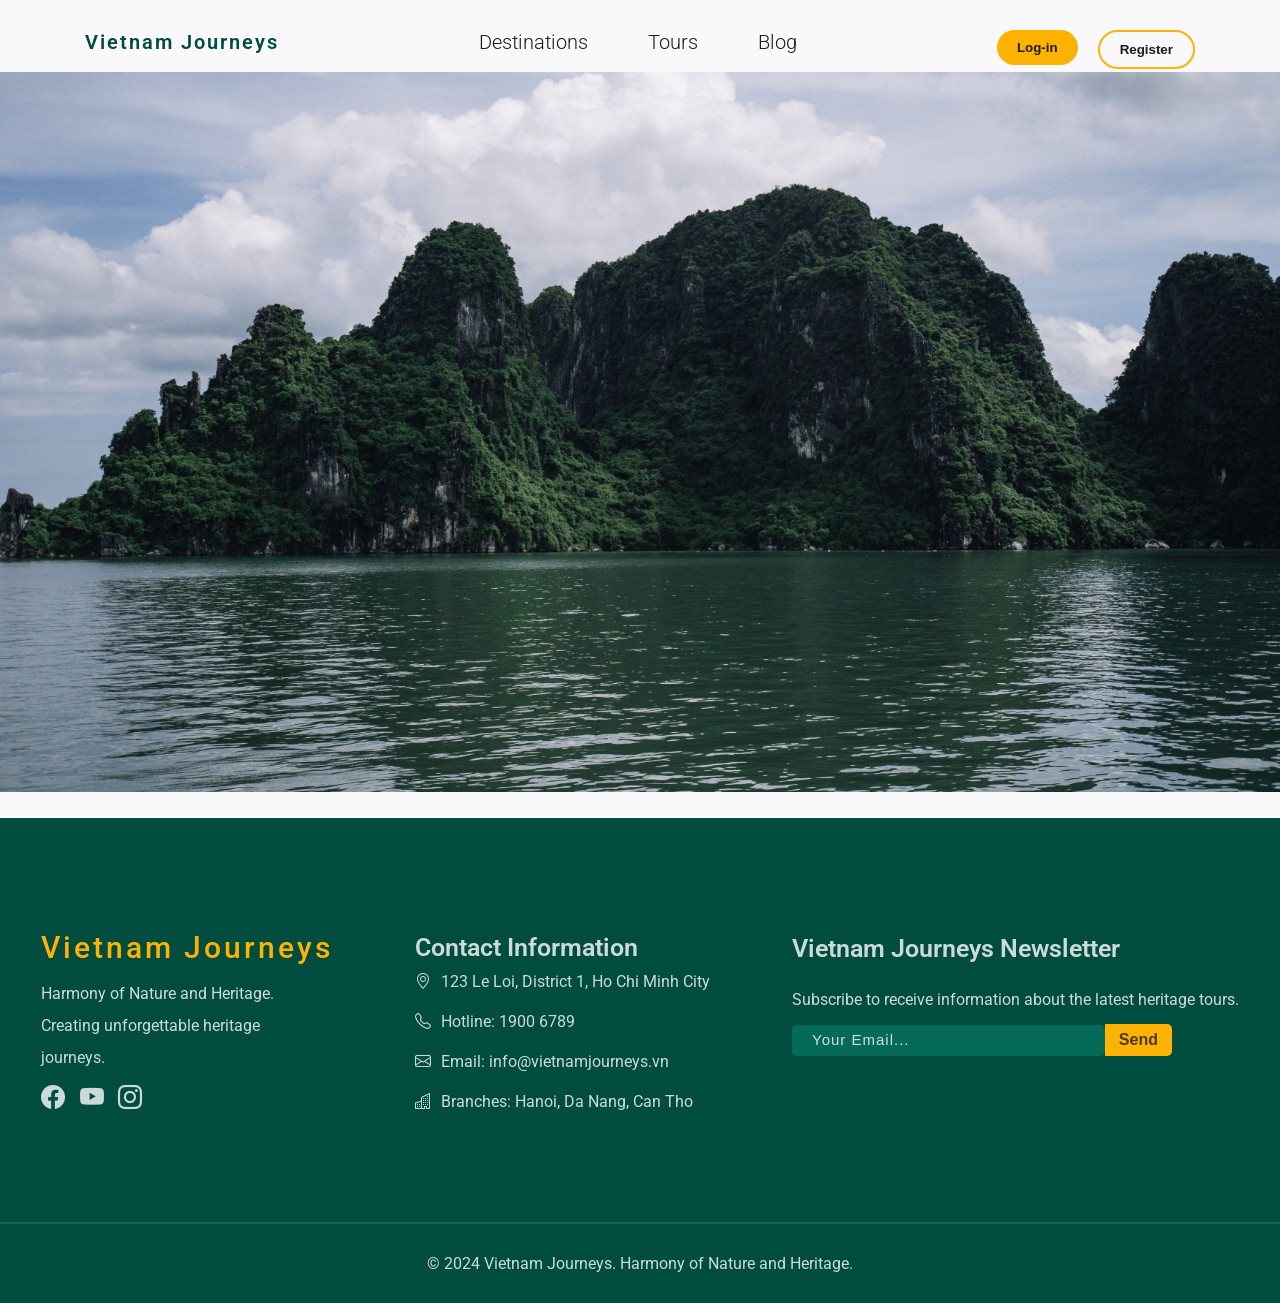
==== html/Blog.html @ 5e9617a5 "update" ====
<!DOCTYPE html>
<html lang="en">
<head>
    <meta charset="UTF-8">
    <meta name="viewport" content="width=device-width, initial-scale=1.0">
    <link rel="stylesheet" href="../css/header_footer.css">
    <link rel="stylesheet" href="https://cdn.jsdelivr.net/npm/bootstrap-icons@1.13.1/font/bootstrap-icons.min.css">
    
    
    <title>Document</title>
</head>
<body>

<!-- header -->
<section>
    <header>
        <div class="logo">
            <a href="" class="logo_detail">Vietnam Journeys</a>
        </div>
        <nav class="nav_menu">
         <ul class="menu">
                <li class="menu_list"><a href="../html/Detail_Destination.html">Destinations</a></li>
                <li class="menu_list"><a href="../html/Tours.html">Tours</a></li>
                <li class="menu_list"><a href="../html/Blog.html">Blog</a></li>
            </ul>
        </nav>
        <div class="book_tour">
           <div class="log-in">
            <a  href="./Log-in.html"><button>Log-in</button></a>
           </div>
            <div class="register">
                 <a href="./Register.html"><button>Register</button></a>
            </div>
        </div>
        
    </header>
</section>
<section>
    <div class="banner-home"></div>
</section>







<!-- footer -->
<section>
    <footer>
        <div class="footer-full">
        <div class="footer-container">
            <div class="footer-logo">
                <p class="name-logo">Vietnam Journeys</p>
                <p style="width:30vh;">Harmony of Nature and Heritage. Creating unforgettable heritage journeys.</p>
                <div class="icon-social">
                    <div class="icon-face">
                        <i style="font-size: 1.5em;" class="bi bi-facebook"></i>           
                    </div>
                    <div class="icon-youtube">
                        <i style="font-size: 1.5em;" class="bi bi-youtube"></i>
                    </div>
                    <div class="icon-instagram">
                        <i style="font-size: 1.5em;" class="bi bi-instagram"></i>
                    </div>
                </div>
            </div>
            <div class="footer-contact">
                <p style="font-size: 25px; font-weight: 600;">Contact Information</p>
                <div class="address-com">
                    <i class="bi bi-geo-alt"></i>
                    <p>123 Le Loi, District 1, Ho Chi Minh City</p>
                </div>
                <div class="address-com">
                    <i class="bi bi-telephone"></i>
                    <p>Hotline: 1900 6789</p>
                </div>
                <div class="address-com">
                    <i class="bi bi-envelope"></i>
                    <p>Email: info@vietnamjourneys.vn</p>
                </div>
                <div class="address-com">
                    <i class="bi bi-buildings"></i>
                    <p>Branches: Hanoi, Da Nang, Can Tho</p>
                </div>
            </div>
            <div class="footer-email">
                 <p style="font-size: 25px; font-weight: 600;">Vietnam Journeys Newsletter</p>
                <p>Subscribe to receive information about the latest heritage tours.</p>
                <div class="button-footer">
                    <div class="b1"><input type="email" placeholder="Your Email..."><button type="button"><b>Send</b> </button></div>
                </div>
            </div>          
        </div>
        <hr>
        <div class="footer-copyright">
                <p>© 2024 Vietnam Journeys. Harmony of Nature and Heritage.</p>
            </div>
        </div>
         
    </footer>
</section>
</body>
</html>
---- css/header_footer.css ----
@import url('https://fonts.googleapis.com/css2?family=Be+Vietnam+Pro:ital,wght@0,100;0,200;0,300;0,400;0,500;0,600;0,700;0,800;0,900;1,100;1,200;1,300;1,400;1,500;1,600;1,700;1,800;1,900&family=Roboto:ital,wght@0,100..900;1,100..900&display=swap');
*{
    margin: 0;
    padding: 0;
    box-sizing: border-box;
}
body{
font-family: "Roboto", sans-serif;
background-color: #f9f9fc;
}
.container{
     background-color:  #ffffff;
}
header{
    display: flex;
    justify-content: space-around;
    background-color: #f9f9fc;
    height: 8vh;
    padding: 20px 0px 10px 0px;
 
}
.logo a{
    color: #004d40;
    text-decoration: none;
    font-size: 20px;
    font-weight: 600;
    letter-spacing: 2px;
    
}
.logo{
    margin-top: 10px;
    

}
/* nav{
    display: flex;
} */
.menu{
    display: flex;
    
}
.menu a{
    text-decoration: none;  
    color: #191c1c; 
    font-size: 20px;
}
.menu li{
    list-style: none;
    padding: 10px 30px;
    font-weight: 300;
}
.menu li :hover{
 color: #ffb300 ;
 border-bottom: 2px solid #ffb300;
 font-weight: 500;
}
.book_tour .log-in button{
border: none;
background-color: #ffb300;
border-radius: 20px;
color: #191c1c;
font-weight: 600;
padding: 10px 20px 10px 20px;
margin-top: 10px;

}
.book_tour .register button{
border: 2px solid #ffb300 ;
/* background-color: #ffb300; */
border-radius: 20px;
color: #191c1c;
font-weight: 600;
padding: 10px 20px 10px 20px;
margin-top: 10px;
 background-color: #f9f9fc;
}

.log-in a :hover{
border: none;
background-color: #d6b15a;
border-radius: 20px;
color: #191c1c;

}
.register a :hover{

background-color: #ffb300;


}


/* FOOTER */

.footer-full{
        background-color: #004d40;
        margin-top: 2%;

}
.footer-container{
    display: flex;
    color: #ffffffcc;
    background-color: #004d40;
    justify-content: space-around;
    padding: 100px 0px 100px 0px;
}
.name-logo{
    font-size: 30px;
     color: #ffb300 ;
     font-weight: 500;
     letter-spacing: 3px;


}
.footer-logo{
    line-height: 2.0;
}

.icon-social{
      display: flex;
     gap: 5%;
}
.address-com{
    display: flex;
    gap :10px;
    line-height: 2.5;
}
.footer-email{
     line-height: 2.5;
}
.button-footer input{
    border: none ;
    border-radius: 5px;
    height: 3.5vh;
    width: 70%;
    background-color: #087260cc;

}
.button-footer input::placeholder{
    color: #ffffffcc;
    padding-left: 20px;
    font-size: 15px;
    letter-spacing: 1px;
}
.button-footer button{
    border: none;
    height: 3.5vh;
    width: 15%;
    border-top-right-radius:5px ;
    border-bottom-right-radius: 5px;
    background-color: #ffb300;
    font-size: 16px;
    color: #191c1ccc;

}
.footer-copyright{
    text-align: center;
    color: #ffffffcc;
    padding: 30px 0px 30px 0px;
}
hr{
    border: 1px solid #087260cc;
    display: flex;

}
.book_tour{
    display:flex;
    gap:20px;
}
.footer-contact{
    margin-top: 15px;
}


/* Banner */
.banner-home{
    height: 80vh;
    background: url(../imgs/vhl2.jpg)center/cover;
}
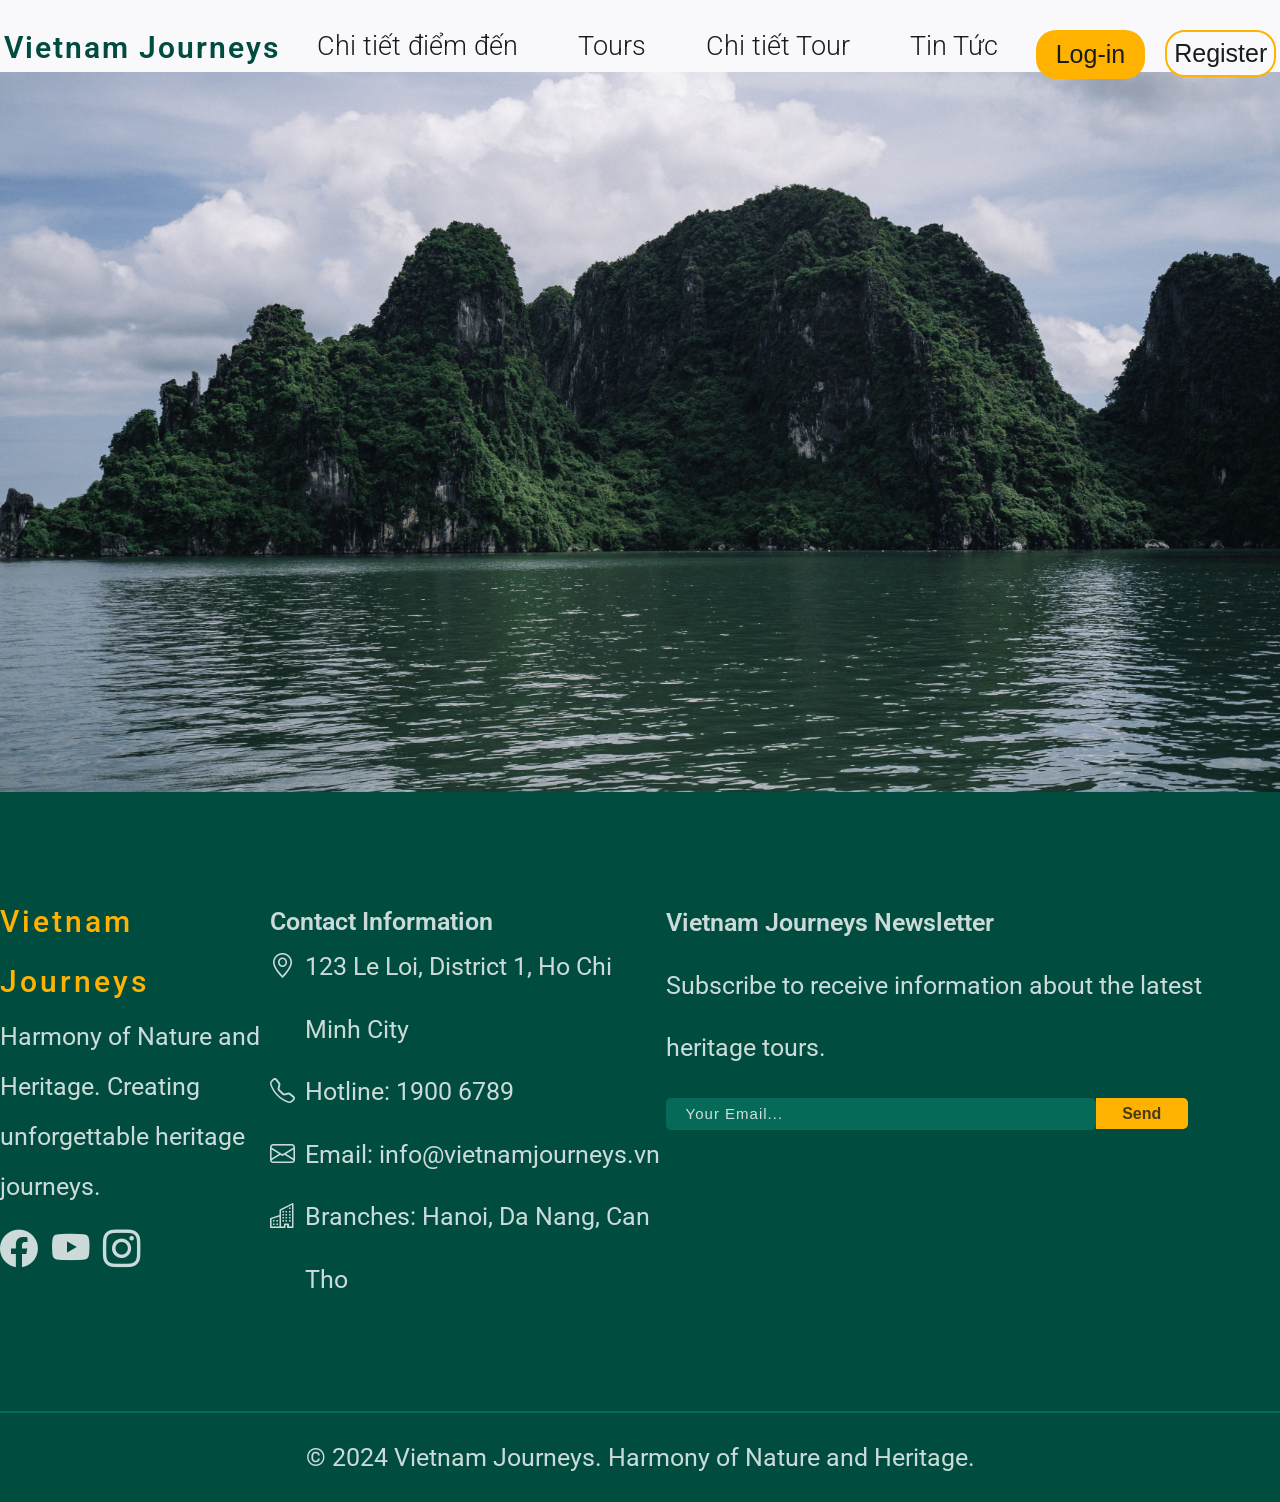
==== commit 4cf347a0: "update_layout" ====
--- a/html/Blog.html
+++ b/html/Blog.html
@@ -3,6 +3,7 @@
 <head>
     <meta charset="UTF-8">
     <meta name="viewport" content="width=device-width, initial-scale=1.0">
+
     <link rel="stylesheet" href="../css/header_footer.css">
     <link rel="stylesheet" href="https://cdn.jsdelivr.net/npm/bootstrap-icons@1.13.1/font/bootstrap-icons.min.css">
     
@@ -19,17 +20,18 @@
         </div>
         <nav class="nav_menu">
          <ul class="menu">
-                <li class="menu_list"><a href="../html/Detail_Destination.html">Destinations</a></li>
+                <li class="menu_list"><a href="../html/Detail_Destination.html">Chi tiết điểm đến</a></li>
                 <li class="menu_list"><a href="../html/Tours.html">Tours</a></li>
-                <li class="menu_list"><a href="../html/Blog.html">Blog</a></li>
+                <li class="menu_list"><a href="../html/Detail_tours.html">Chi tiết Tour</a></li>
+                <li class="menu_list"><a href="../html/Blog.html">Tin Tức</a></li>
             </ul>
         </nav>
         <div class="book_tour">
            <div class="log-in">
-            <a  href="./Log-in.html"><button>Log-in</button></a>
+            <a  href="./html/Log-in.html"><button>Log-in</button></a>
            </div>
             <div class="register">
-                 <a href="./Register.html"><button>Register</button></a>
+                 <a href="./html/Register.html"><button>Register</button></a>
             </div>
         </div>
         
--- a/css/header_footer.css
+++ b/css/header_footer.css
@@ -22,7 +22,7 @@
 .logo a{
     color: #004d40;
     text-decoration: none;
-    font-size: 20px;
+    font-size: 30px;
     font-weight: 600;
     letter-spacing: 2px;
     
@@ -42,7 +42,7 @@
 .menu a{
     text-decoration: none;  
     color: #191c1c; 
-    font-size: 20px;
+    font-size: 27px;
 }
 .menu li{
     list-style: none;
@@ -59,9 +59,10 @@
 background-color: #ffb300;
 border-radius: 20px;
 color: #191c1c;
-font-weight: 600;
+font-weight: 500;
 padding: 10px 20px 10px 20px;
 margin-top: 10px;
+font-size: 25px;
 
 }
 .book_tour .register button{
@@ -69,10 +70,11 @@
 /* background-color: #ffb300; */
 border-radius: 20px;
 color: #191c1c;
-font-weight: 600;
-padding: 10px 20px 10px 20px;
+font-weight: 500;
+padding: 7px;
 margin-top: 10px;
  background-color: #f9f9fc;
+ font-size: 25px;
 }
 
 .log-in a :hover{
@@ -94,7 +96,7 @@
 
 .footer-full{
         background-color: #004d40;
-        margin-top: 2%;
+        /* margin-top: 2%; */
 
 }
 .footer-container{
@@ -103,6 +105,7 @@
     background-color: #004d40;
     justify-content: space-around;
     padding: 100px 0px 100px 0px;
+    font-size: 25px;
 }
 .name-logo{
     font-size: 30px;
@@ -157,6 +160,7 @@
     text-align: center;
     color: #ffffffcc;
     padding: 30px 0px 30px 0px;
+    font-size: 25px;
 }
 hr{
     border: 1px solid #087260cc;
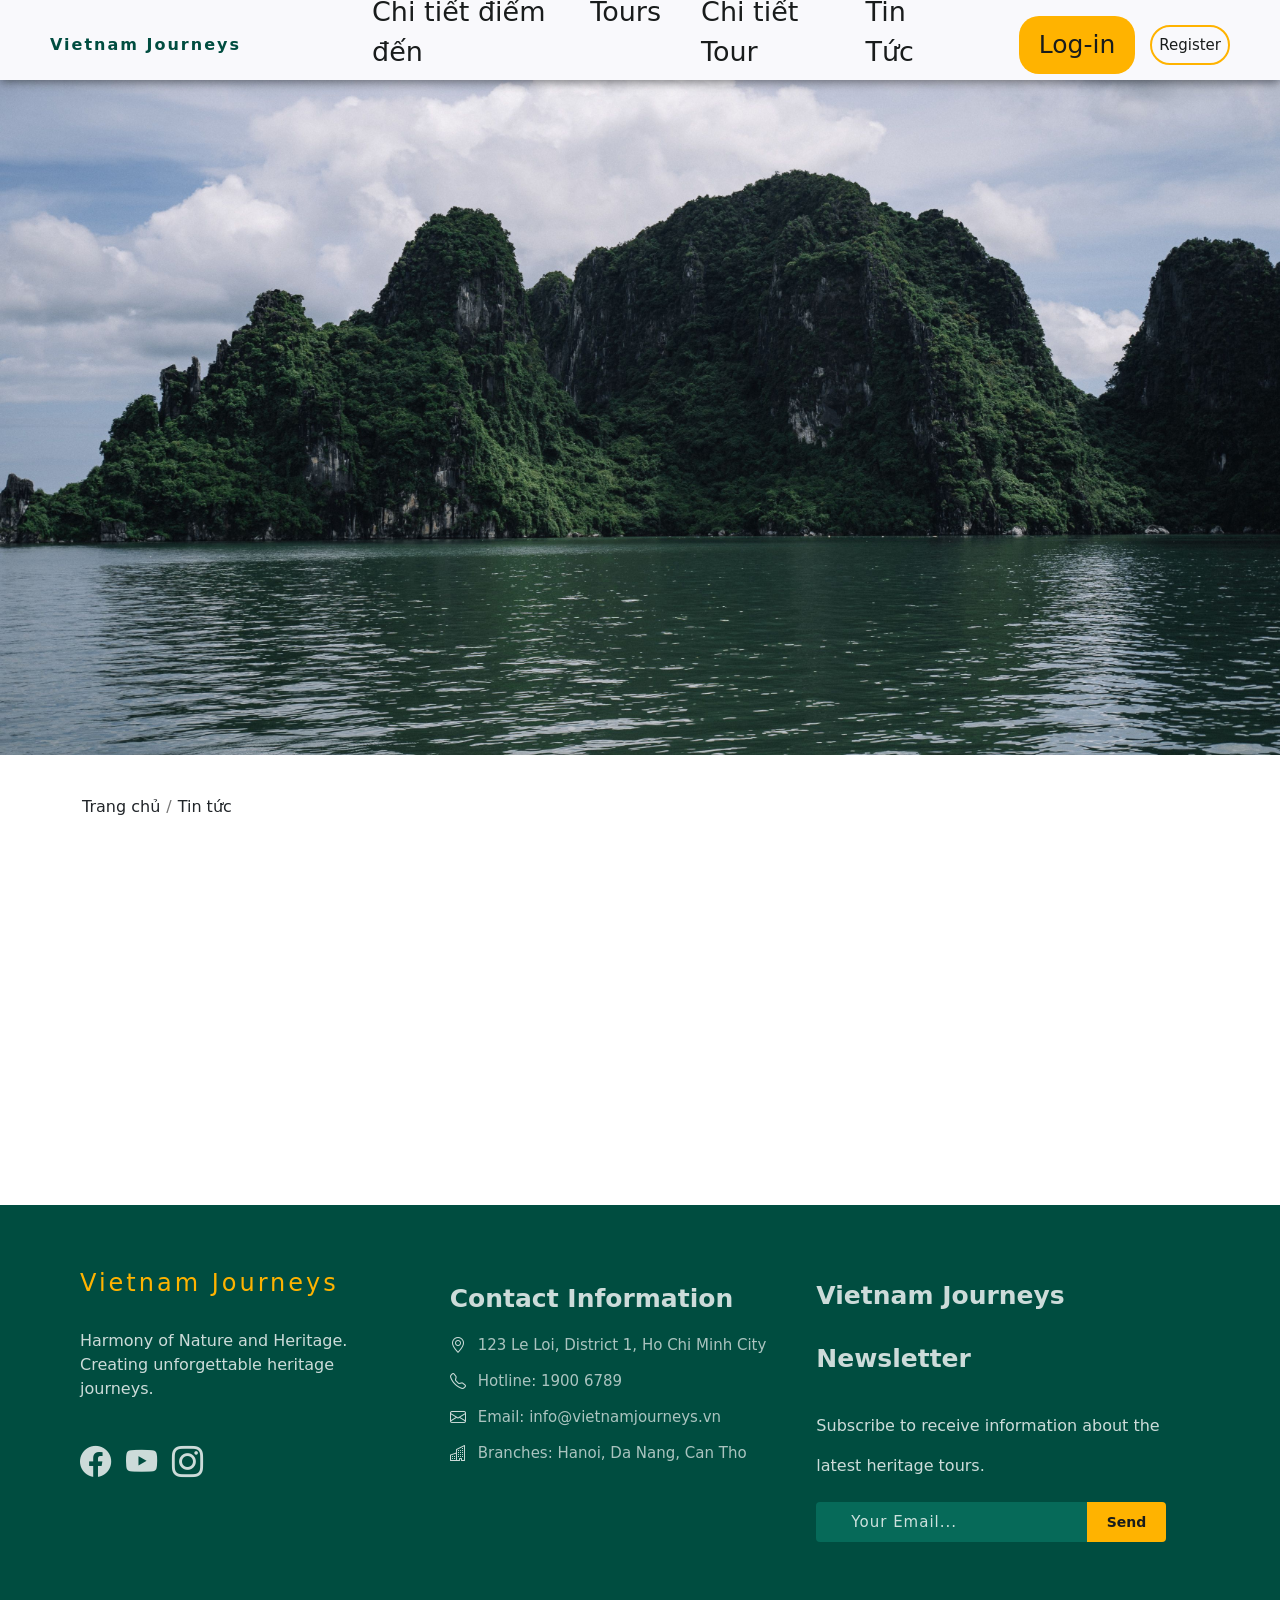
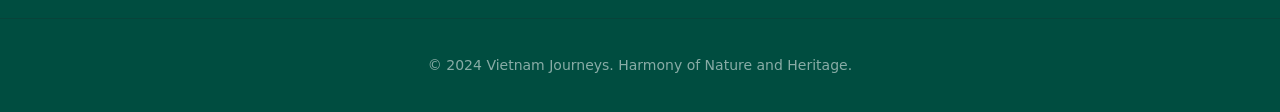
==== commit e1343855: "done blog" ====
--- a/html/Blog.html
+++ b/html/Blog.html
@@ -1,106 +1,120 @@
 <!DOCTYPE html>
 <html lang="en">
+
 <head>
     <meta charset="UTF-8">
     <meta name="viewport" content="width=device-width, initial-scale=1.0">
 
     <link rel="stylesheet" href="../css/header_footer.css">
+    <link rel="stylesheet" href="../css/listblog.css">
     <link rel="stylesheet" href="https://cdn.jsdelivr.net/npm/bootstrap-icons@1.13.1/font/bootstrap-icons.min.css">
-    
-    
-    <title>Document</title>
+    <title>ListBlog</title>
+    <link href="https://cdn.jsdelivr.net/npm/bootstrap@5.3.3/dist/css/bootstrap.min.css" rel="stylesheet">
+    <script src="https://cdn.jsdelivr.net/npm/bootstrap@5.3.3/dist/js/bootstrap.bundle.min.js"></script>
 </head>
+
 <body>
 
-<!-- header -->
-<section>
-    <header>
-        <div class="logo">
-            <a href="" class="logo_detail">Vietnam Journeys</a>
-        </div>
-        <nav class="nav_menu">
-         <ul class="menu">
-                <li class="menu_list"><a href="../html/Detail_Destination.html">Chi tiết điểm đến</a></li>
-                <li class="menu_list"><a href="../html/Tours.html">Tours</a></li>
-                <li class="menu_list"><a href="../html/Detail_tours.html">Chi tiết Tour</a></li>
-                <li class="menu_list"><a href="../html/Blog.html">Tin Tức</a></li>
-            </ul>
-        </nav>
-        <div class="book_tour">
-           <div class="log-in">
-            <a  href="./html/Log-in.html"><button>Log-in</button></a>
-           </div>
-            <div class="register">
-                 <a href="./html/Register.html"><button>Register</button></a>
+    <!-- header -->
+    <section>
+        <header>
+            <div class="logo">
+                <a href="" class="logo_detail">Vietnam Journeys</a>
+            </div>
+            <nav class="nav_menu">
+                <ul class="menu">
+                    <li class="menu_list"><a href="../html/Detail_Destination.html">Chi tiết điểm đến</a></li>
+                    <li class="menu_list"><a href="../html/Tours.html">Tours</a></li>
+                    <li class="menu_list"><a href="../html/Detail_tours.html">Chi tiết Tour</a></li>
+                    <li class="menu_list"><a href="../html/Blog.html">Tin Tức</a></li>
+                </ul>
+            </nav>
+            <div class="book_tour">
+                <div class="log-in">
+                    <a href="../html/Log-in.html"><button>Log-in</button></a>
+                </div>
+                <div class="register">
+                    <a href="../html/Register.html"><button>Register</button></a>
+                </div>
+            </div>
+        </header>
+    </section>
+
+    <section>
+        <div class="banner-home"></div>
+    </section>
+
+    <main>
+
+        <div class="container">
+            <div class="breadcrumb">
+                <a href="../index.html">Trang chủ</a>
+                <span>/</span>
+                <a href="../html/Blog.html">Tin tức</a>
+            </div>
+            <div class="row" id="list_blog">
             </div>
         </div>
-        
-    </header>
-</section>
-<section>
-    <div class="banner-home"></div>
-</section>
+    </main>
 
-
-
-
-
-
-
-<!-- footer -->
-<section>
-    <footer>
-        <div class="footer-full">
-        <div class="footer-container">
-            <div class="footer-logo">
-                <p class="name-logo">Vietnam Journeys</p>
-                <p style="width:30vh;">Harmony of Nature and Heritage. Creating unforgettable heritage journeys.</p>
-                <div class="icon-social">
-                    <div class="icon-face">
-                        <i style="font-size: 1.5em;" class="bi bi-facebook"></i>           
+    <!-- footer -->
+    <section>
+        <footer>
+            <div class="footer-full">
+                <div class="footer-container">
+                    <div class="footer-logo">
+                        <p class="name-logo">Vietnam Journeys</p>
+                        <p style="width:30vh;">Harmony of Nature and Heritage. Creating unforgettable heritage journeys.
+                        </p>
+                        <div class="icon-social">
+                            <div class="icon-face">
+                                <i style="font-size: 1.5em;" class="bi bi-facebook"></i>
+                            </div>
+                            <div class="icon-youtube">
+                                <i style="font-size: 1.5em;" class="bi bi-youtube"></i>
+                            </div>
+                            <div class="icon-instagram">
+                                <i style="font-size: 1.5em;" class="bi bi-instagram"></i>
+                            </div>
+                        </div>
                     </div>
-                    <div class="icon-youtube">
-                        <i style="font-size: 1.5em;" class="bi bi-youtube"></i>
+                    <div class="footer-contact">
+                        <p style="font-size: 25px; font-weight: 600;">Contact Information</p>
+                        <div class="address-com">
+                            <i class="bi bi-geo-alt"></i>
+                            <p>123 Le Loi, District 1, Ho Chi Minh City</p>
+                        </div>
+                        <div class="address-com">
+                            <i class="bi bi-telephone"></i>
+                            <p>Hotline: 1900 6789</p>
+                        </div>
+                        <div class="address-com">
+                            <i class="bi bi-envelope"></i>
+                            <p>Email: info@vietnamjourneys.vn</p>
+                        </div>
+                        <div class="address-com">
+                            <i class="bi bi-buildings"></i>
+                            <p>Branches: Hanoi, Da Nang, Can Tho</p>
+                        </div>
                     </div>
-                    <div class="icon-instagram">
-                        <i style="font-size: 1.5em;" class="bi bi-instagram"></i>
+                    <div class="footer-email">
+                        <p style="font-size: 25px; font-weight: 600;">Vietnam Journeys Newsletter</p>
+                        <p>Subscribe to receive information about the latest heritage tours.</p>
+                        <div class="button-footer">
+                            <div class="b1"><input type="email" placeholder="Your Email..."><button
+                                    type="button"><b>Send</b> </button></div>
+                        </div>
                     </div>
                 </div>
-            </div>
-            <div class="footer-contact">
-                <p style="font-size: 25px; font-weight: 600;">Contact Information</p>
-                <div class="address-com">
-                    <i class="bi bi-geo-alt"></i>
-                    <p>123 Le Loi, District 1, Ho Chi Minh City</p>
-                </div>
-                <div class="address-com">
-                    <i class="bi bi-telephone"></i>
-                    <p>Hotline: 1900 6789</p>
-                </div>
-                <div class="address-com">
-                    <i class="bi bi-envelope"></i>
-                    <p>Email: info@vietnamjourneys.vn</p>
-                </div>
-                <div class="address-com">
-                    <i class="bi bi-buildings"></i>
-                    <p>Branches: Hanoi, Da Nang, Can Tho</p>
+                <hr>
+                <div class="footer-copyright">
+                    <p>© 2024 Vietnam Journeys. Harmony of Nature and Heritage.</p>
                 </div>
             </div>
-            <div class="footer-email">
-                 <p style="font-size: 25px; font-weight: 600;">Vietnam Journeys Newsletter</p>
-                <p>Subscribe to receive information about the latest heritage tours.</p>
-                <div class="button-footer">
-                    <div class="b1"><input type="email" placeholder="Your Email..."><button type="button"><b>Send</b> </button></div>
-                </div>
-            </div>          
-        </div>
-        <hr>
-        <div class="footer-copyright">
-                <p>© 2024 Vietnam Journeys. Harmony of Nature and Heritage.</p>
-            </div>
-        </div>
-         
-    </footer>
-</section>
+        </footer>
+    </section>
+
 </body>
+<script type="text/javascript" src="../js/listblog.js"></script>
+
 </html>
--- a/css/header_footer.css
+++ b/css/header_footer.css
@@ -1,183 +1,232 @@
 @import url('https://fonts.googleapis.com/css2?family=Be+Vietnam+Pro:ital,wght@0,100;0,200;0,300;0,400;0,500;0,600;0,700;0,800;0,900;1,100;1,200;1,300;1,400;1,500;1,600;1,700;1,800;1,900&family=Roboto:ital,wght@0,100..900;1,100..900&display=swap');
-*{
+
+* {
     margin: 0;
     padding: 0;
     box-sizing: border-box;
 }
-body{
-font-family: "Roboto", sans-serif;
-background-color: #f9f9fc;
-}
-.container{
-     background-color:  #ffffff;
-}
-header{
-    display: flex;
-    justify-content: space-around;
+
+body {
+    font-family: "Roboto", sans-serif;
     background-color: #f9f9fc;
-    height: 8vh;
-    padding: 20px 0px 10px 0px;
- 
-}
-.logo a{
+}
+
+.container {
+    background-color: #ffffff;
+}
+
+header {
+    display: flex;
+    align-items: center;
+    justify-content: space-between;
+    background-color: #f9f9fc;
+    height: 80px;
+    padding: 0 50px;
+    box-shadow: 0 2px 10px rgba(0, 0, 0, 0.5);
+    position: relative;
+    z-index: 100;
+}
+
+.logo a {
     color: #004d40;
     text-decoration: none;
-    font-size: 30px;
+    font-size: 16px;
     font-weight: 600;
     letter-spacing: 2px;
-    
-}
-.logo{
-    margin-top: 10px;
-    
-
-}
-/* nav{
-    display: flex;
-} */
-.menu{
-    display: flex;
-    
-}
-.menu a{
-    text-decoration: none;  
-    color: #191c1c; 
+}
+
+.nav_menu {
+    position: absolute;
+    left: 50%;
+    transform: translateX(-50%);
+}
+
+.logo {
+    margin-top: 10px;
+}
+
+.menu {
+    display: flex;
+}
+
+.menu a {
+    text-decoration: none;
+    color: #191c1c;
     font-size: 27px;
 }
-.menu li{
+
+.menu li {
     list-style: none;
-    padding: 10px 30px;
+    padding: 10px 20px;
     font-weight: 300;
 }
-.menu li :hover{
- color: #ffb300 ;
- border-bottom: 2px solid #ffb300;
- font-weight: 500;
-}
-.book_tour .log-in button{
-border: none;
-background-color: #ffb300;
-border-radius: 20px;
-color: #191c1c;
-font-weight: 500;
-padding: 10px 20px 10px 20px;
-margin-top: 10px;
-font-size: 25px;
-
-}
-.book_tour .register button{
-border: 2px solid #ffb300 ;
-/* background-color: #ffb300; */
-border-radius: 20px;
-color: #191c1c;
-font-weight: 500;
-padding: 7px;
-margin-top: 10px;
- background-color: #f9f9fc;
- font-size: 25px;
-}
-
-.log-in a :hover{
-border: none;
-background-color: #d6b15a;
-border-radius: 20px;
-color: #191c1c;
-
-}
-.register a :hover{
-
-background-color: #ffb300;
-
-
+
+.menu li :hover {
+    color: #ffb300;
+    border-bottom: 2px solid #ffb300;
+    font-weight: 300;
+    padding-bottom: 23px;
+}
+
+.book_tour {
+    display: flex;
+    gap: 15px;
+    align-items: center;
+}
+
+.book_tour .log-in button {
+    border: none;
+    background-color: #ffb300;
+    border-radius: 20px;
+    color: #191c1c;
+    font-weight: 500;
+    padding: 10px 20px 10px 20px;
+    margin-top: 10px;
+    font-size: 25px;
+}
+
+.book_tour .register button {
+    border: 2px solid #ffb300;
+    border-radius: 20px;
+    color: #191c1c;
+    font-weight: 500;
+    padding: 7px;
+    margin-top: 10px;
+    background-color: #f9f9fc;
+    font-size: 15px;
+}
+
+.log-in a :hover {
+    border: none;
+    background-color: #d6b15a;
+    border-radius: 20px;
+    color: #191c1c;
+}
+
+.register a :hover {
+    background-color: #ffb300;
 }
 
 
 /* FOOTER */
 
-.footer-full{
-        background-color: #004d40;
-        /* margin-top: 2%; */
-
-}
-.footer-container{
+.footer-full {
+    background-color: #004d40;
+}
+
+.footer-container {
     display: flex;
     color: #ffffffcc;
     background-color: #004d40;
-    justify-content: space-around;
-    padding: 100px 0px 100px 0px;
-    font-size: 25px;
-}
-.name-logo{
-    font-size: 30px;
-     color: #ffb300 ;
-     font-weight: 500;
-     letter-spacing: 3px;
-
-
-}
-.footer-logo{
-    line-height: 2.0;
-}
-
-.icon-social{
-      display: flex;
-     gap: 5%;
-}
-.address-com{
-    display: flex;
-    gap :10px;
+    justify-content: space-between;
+    padding: 60px 80px;
+    gap: 50px;
+}
+
+.name-logo {
+    font-size: 24px;
+    color: #ffb300;
+    font-weight: 500;
+    letter-spacing: 3px;
+}
+
+.footer-logo {
+    flex: 1;
+    display: flex;
+    flex-direction: column;
+    gap: 12px;
+}
+
+.icon-social {
+    font-size: 1.3rem;
+    display: flex;
+    gap: 15px;
+    margin-top: 10px;
+}
+
+.address-com {
+    align-items: center;
+    display: flex;
+    gap: 12px;
+    margin-bottom: 12px;
+}
+
+.address-com p {
+    font-size: 15px;
+    margin-bottom: 0;
+    color: #ffffffaa;
+}
+
+.footer-email {
     line-height: 2.5;
-}
-.footer-email{
-     line-height: 2.5;
-}
-.button-footer input{
-    border: none ;
-    border-radius: 5px;
-    height: 3.5vh;
-    width: 70%;
+    flex: 1.2;
+}
+
+.button-footer .b1 {
+    display: flex;
+    width: 100%;
+    max-width: 350px;
+}
+
+.button-footer input {
+    border: none;
+    border-radius: 4px 0 0 4px;
+    height: 40px;
+    flex-grow: 1;
     background-color: #087260cc;
-
-}
-.button-footer input::placeholder{
+    color: #fff;
+    padding-left: 15px;
+    font-size: 14px;
+    outline: none;
+}
+
+.button-footer input::placeholder {
     color: #ffffffcc;
     padding-left: 20px;
     font-size: 15px;
     letter-spacing: 1px;
 }
-.button-footer button{
-    border: none;
-    height: 3.5vh;
-    width: 15%;
-    border-top-right-radius:5px ;
-    border-bottom-right-radius: 5px;
+
+.button-footer button {
+    border: none;
+    height: 40px;
+    padding: 0 20px;
+    border-radius: 0 4px 4px 0;
     background-color: #ffb300;
-    font-size: 16px;
-    color: #191c1ccc;
-
-}
-.footer-copyright{
+    font-size: 14px;
+    color: #191c1c;
+    font-weight: 700;
+    cursor: pointer;
+    transition: background 0.2s;
+}
+
+hr {
+    border: 0;
+    border-top: 1px solid #08726088;
+    margin: 0 80px;
+}
+
+.footer-copyright {
     text-align: center;
-    color: #ffffffcc;
-    padding: 30px 0px 30px 0px;
-    font-size: 25px;
-}
-hr{
-    border: 1px solid #087260cc;
-    display: flex;
-
-}
-.book_tour{
-    display:flex;
-    gap:20px;
-}
-.footer-contact{
+    color: #ffffff88;
+    padding: 20px 0;
+    font-size: 14px;
+}
+
+.footer-contact {
     margin-top: 15px;
 }
 
 
 /* Banner */
-.banner-home{
-    height: 80vh;
-    background: url(../imgs/vhl2.jpg)center/cover;
+.banner-home {
+    height: 75vh;
+    background: url(../imgs/vhl2.jpg) center/cover;
+}
+
+main {
+    display: block;
+    padding-top: 40px;
+    padding-bottom: 80px;
+    min-height: 50vh;
 }
--- a/css/listblog.css
+++ b/css/listblog.css
@@ -0,0 +1,114 @@
+.card {
+    background-color: #ffffff;
+    border-radius: 12px;
+    overflow: hidden;
+    box-shadow: 0 4px 15px rgba(0, 0, 0, 0.05);
+
+    display: flex;
+    flex-direction: column;
+
+    height: 100%;
+
+    transition: transform 0.3s ease, box-shadow 0.3s ease;
+}
+
+
+.card:hover {
+    transform: translateY(-5px);
+    box-shadow: 0 8px 25px rgba(0, 0, 0, 0.1);
+}
+
+
+.card_box {
+    width: 100%;
+    height: 200px;
+    overflow: hidden;
+}
+
+
+.card_img {
+    width: 100%;
+    height: 100%;
+    object-fit: cover;
+
+}
+
+
+.card_body {
+    padding: 20px;
+    display: flex;
+    flex-direction: column;
+    flex-grow: 1;
+
+}
+
+
+.card_category {
+    align-self: flex-start;
+    background-color: #198754;
+    color: #ffffff;
+    padding: 4px 10px;
+    font-size: 11px;
+    font-weight: 600;
+    text-transform: uppercase;
+    border-radius: 4px;
+    margin-bottom: 12px;
+}
+
+
+.card_title {
+    font-size: 18px;
+    font-weight: 700;
+    color: #191c1c;
+    line-height: 1.4;
+    margin-bottom: 10px;
+}
+
+
+.card_summary {
+    font-size: 14px;
+    color: #5c6363;
+    line-height: 1.6;
+    margin-bottom: 20px;
+    flex-grow: 1;
+
+}
+
+
+.card_btn {
+    align-self: flex-start;
+    background-color: #191c1c;
+    color: #c6dbdb;
+    text-decoration: none;
+    /* Bỏ gạch chân mặc định của thẻ a */
+    padding: 8px 18px;
+    font-size: 13px;
+    font-weight: 500;
+    border-radius: 6px;
+    transition: background-color 0.2s, color 0.2s;
+}
+
+
+.card_btn:hover {
+    background-color: #ffb300;
+}
+
+.breadcrumb {
+    margin-bottom: 25px;
+    font-size: 15px;
+}
+
+.breadcrumb a {
+    text-decoration: none;
+    color: var(--primary-color);
+    font-weight: 500;
+}
+
+.breadcrumb a:hover {
+    background-color: #ffb300;
+}
+
+.breadcrumb span {
+    margin: 0 6px;
+    color: #777;
+}
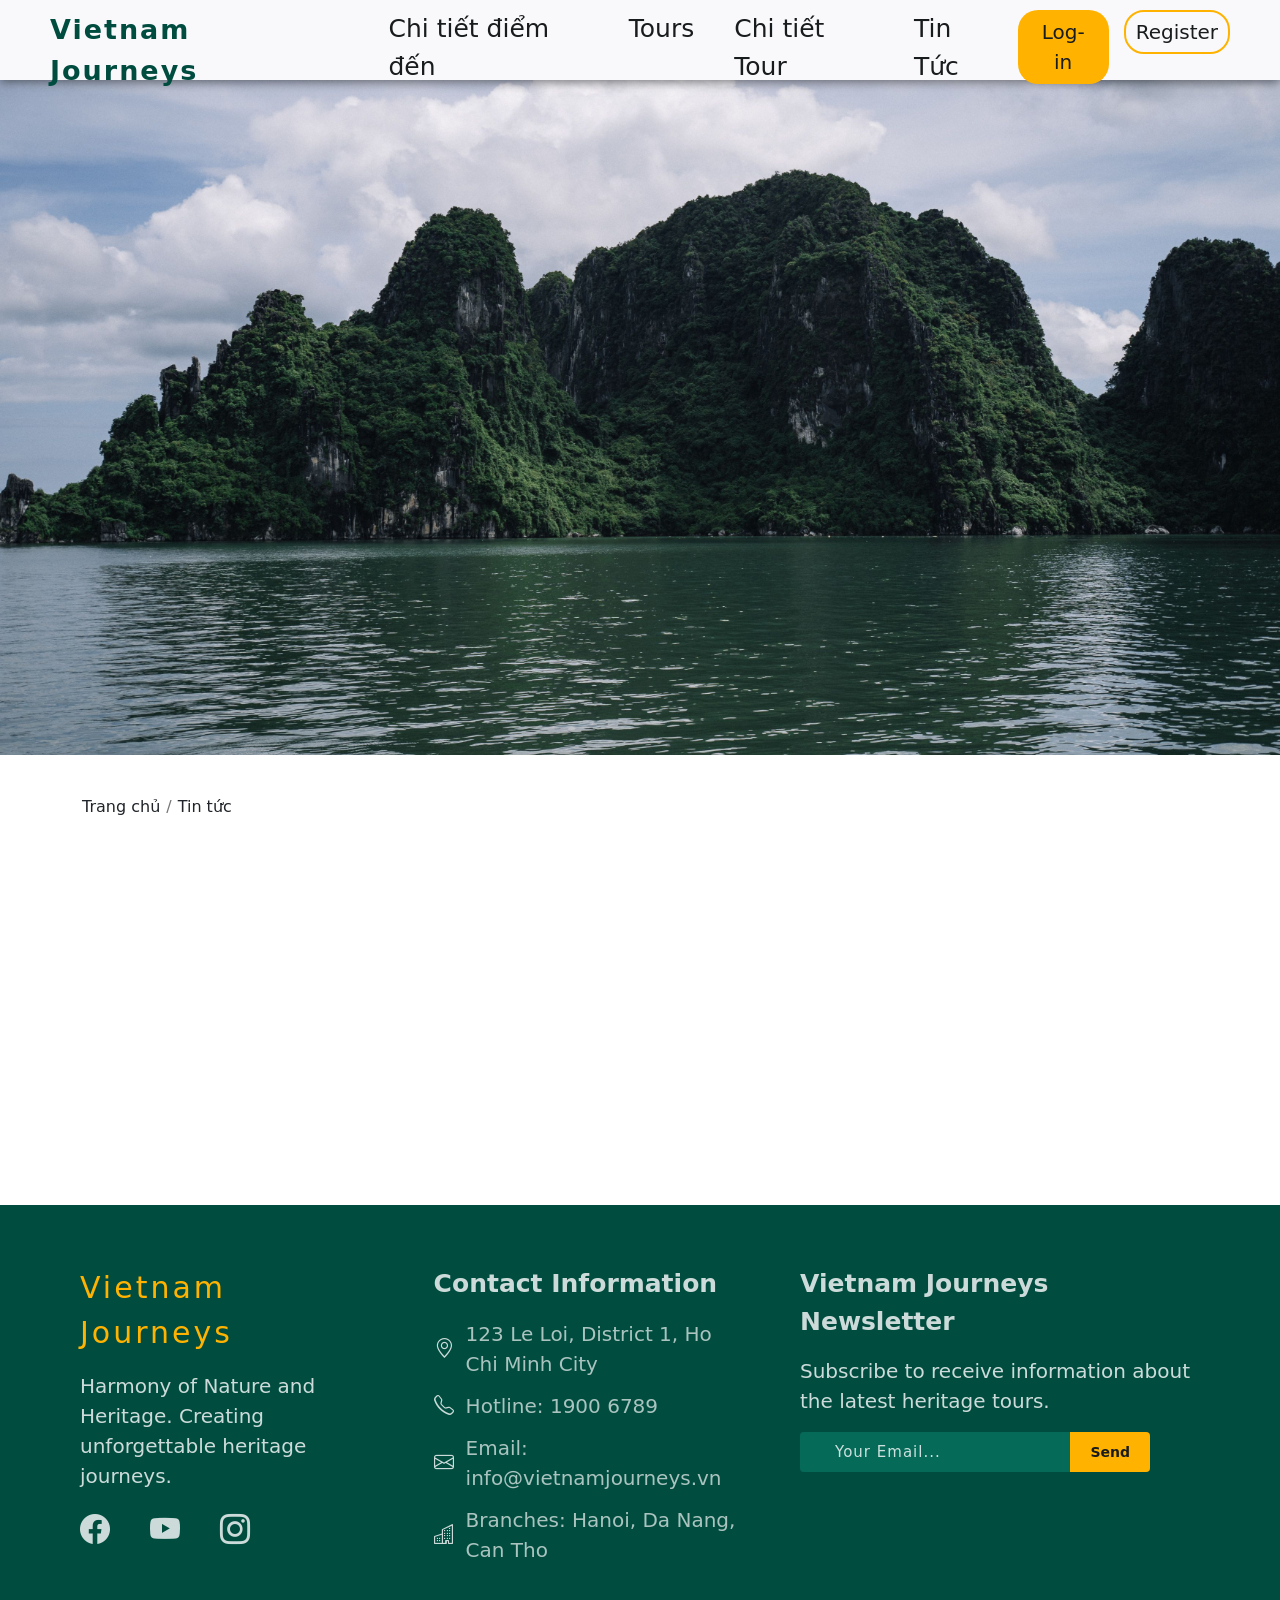
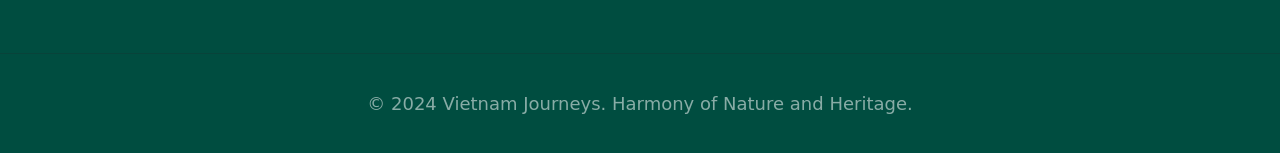
==== commit b1f58f58: "add_bootstrap" ====
--- a/html/Blog.html
+++ b/html/Blog.html
@@ -64,7 +64,7 @@
                 <div class="footer-container">
                     <div class="footer-logo">
                         <p class="name-logo">Vietnam Journeys</p>
-                        <p style="width:30vh;">Harmony of Nature and Heritage. Creating unforgettable heritage journeys.
+                        <p >Harmony of Nature and Heritage. Creating unforgettable heritage journeys.
                         </p>
                         <div class="icon-social">
                             <div class="icon-face">
--- a/css/header_footer.css
+++ b/css/header_footer.css
@@ -1,4 +1,5 @@
 @import url('https://fonts.googleapis.com/css2?family=Be+Vietnam+Pro:ital,wght@0,100;0,200;0,300;0,400;0,500;0,600;0,700;0,800;0,900;1,100;1,200;1,300;1,400;1,500;1,600;1,700;1,800;1,900&family=Roboto:ital,wght@0,100..900;1,100..900&display=swap');
+
 
 * {
     margin: 0;
@@ -17,14 +18,14 @@
 
 header {
     display: flex;
-    align-items: center;
+    /* align-items: center; */
     justify-content: space-between;
     background-color: #f9f9fc;
     height: 80px;
-    padding: 0 50px;
+    padding: 0px 50px ;
     box-shadow: 0 2px 10px rgba(0, 0, 0, 0.5);
     position: relative;
-    z-index: 100;
+    /* z-index: 100; */
 }
 
 .logo a {
@@ -33,12 +34,16 @@
     font-size: 16px;
     font-weight: 600;
     letter-spacing: 2px;
+    font-size: 27px;
+   
+    
 }
 
 .nav_menu {
-    position: absolute;
+    /* position: absolute;
     left: 50%;
     transform: translateX(-50%);
+    align-items: center; */
 }
 
 .logo {
@@ -52,7 +57,7 @@
 .menu a {
     text-decoration: none;
     color: #191c1c;
-    font-size: 27px;
+    font-size: 25px;
 }
 
 .menu li {
@@ -63,15 +68,15 @@
 
 .menu li :hover {
     color: #ffb300;
-    border-bottom: 2px solid #ffb300;
+    border-bottom: 3px solid #ffb300;
     font-weight: 300;
-    padding-bottom: 23px;
+    padding-bottom: 34px;
 }
 
 .book_tour {
     display: flex;
     gap: 15px;
-    align-items: center;
+   
 }
 
 .book_tour .log-in button {
@@ -80,9 +85,9 @@
     border-radius: 20px;
     color: #191c1c;
     font-weight: 500;
-    padding: 10px 20px 10px 20px;
-    margin-top: 10px;
-    font-size: 25px;
+    padding: 7px 20px 7px 20px;
+    margin-top: 10px;
+    font-size: 20px;
 }
 
 .book_tour .register button {
@@ -90,10 +95,10 @@
     border-radius: 20px;
     color: #191c1c;
     font-weight: 500;
-    padding: 7px;
+   padding: 5px 10px 5px 10px;
     margin-top: 10px;
     background-color: #f9f9fc;
-    font-size: 15px;
+    font-size: 20px;
 }
 
 .log-in a :hover {
@@ -112,6 +117,7 @@
 
 .footer-full {
     background-color: #004d40;
+    font-size: 20px;
 }
 
 .footer-container {
@@ -124,23 +130,26 @@
 }
 
 .name-logo {
-    font-size: 24px;
+    font-size: 30px;
     color: #ffb300;
     font-weight: 500;
     letter-spacing: 3px;
 }
 
 .footer-logo {
-    flex: 1;
-    display: flex;
-    flex-direction: column;
-    gap: 12px;
-}
+    /* flex: 1;
+    display: flex;
+    flex-direction: column; */
+    /* gap: 12px; */
+     width: 400px;
+}
+    
 
 .icon-social {
-    font-size: 1.3rem;
-    display: flex;
-    gap: 15px;
+   
+    display: flex;
+    /* justify-content:center; */
+    gap:40px;
     margin-top: 10px;
 }
 
@@ -152,14 +161,13 @@
 }
 
 .address-com p {
-    font-size: 15px;
+    /* font-size: 15px; */
     margin-bottom: 0;
     color: #ffffffaa;
 }
 
-.footer-email {
-    line-height: 2.5;
-    flex: 1.2;
+.footer-email p {
+   width: 400px;
 }
 
 .button-footer .b1 {
@@ -210,11 +218,11 @@
     text-align: center;
     color: #ffffff88;
     padding: 20px 0;
-    font-size: 14px;
+    font-size: 18px;
 }
 
 .footer-contact {
-    margin-top: 15px;
+    /* margin-top: 15px; */
 }
 
 
--- a/css/listblog.css
+++ b/css/listblog.css
@@ -3,7 +3,6 @@
     border-radius: 12px;
     overflow: hidden;
     box-shadow: 0 4px 15px rgba(0, 0, 0, 0.05);
-
     display: flex;
     flex-direction: column;
 
